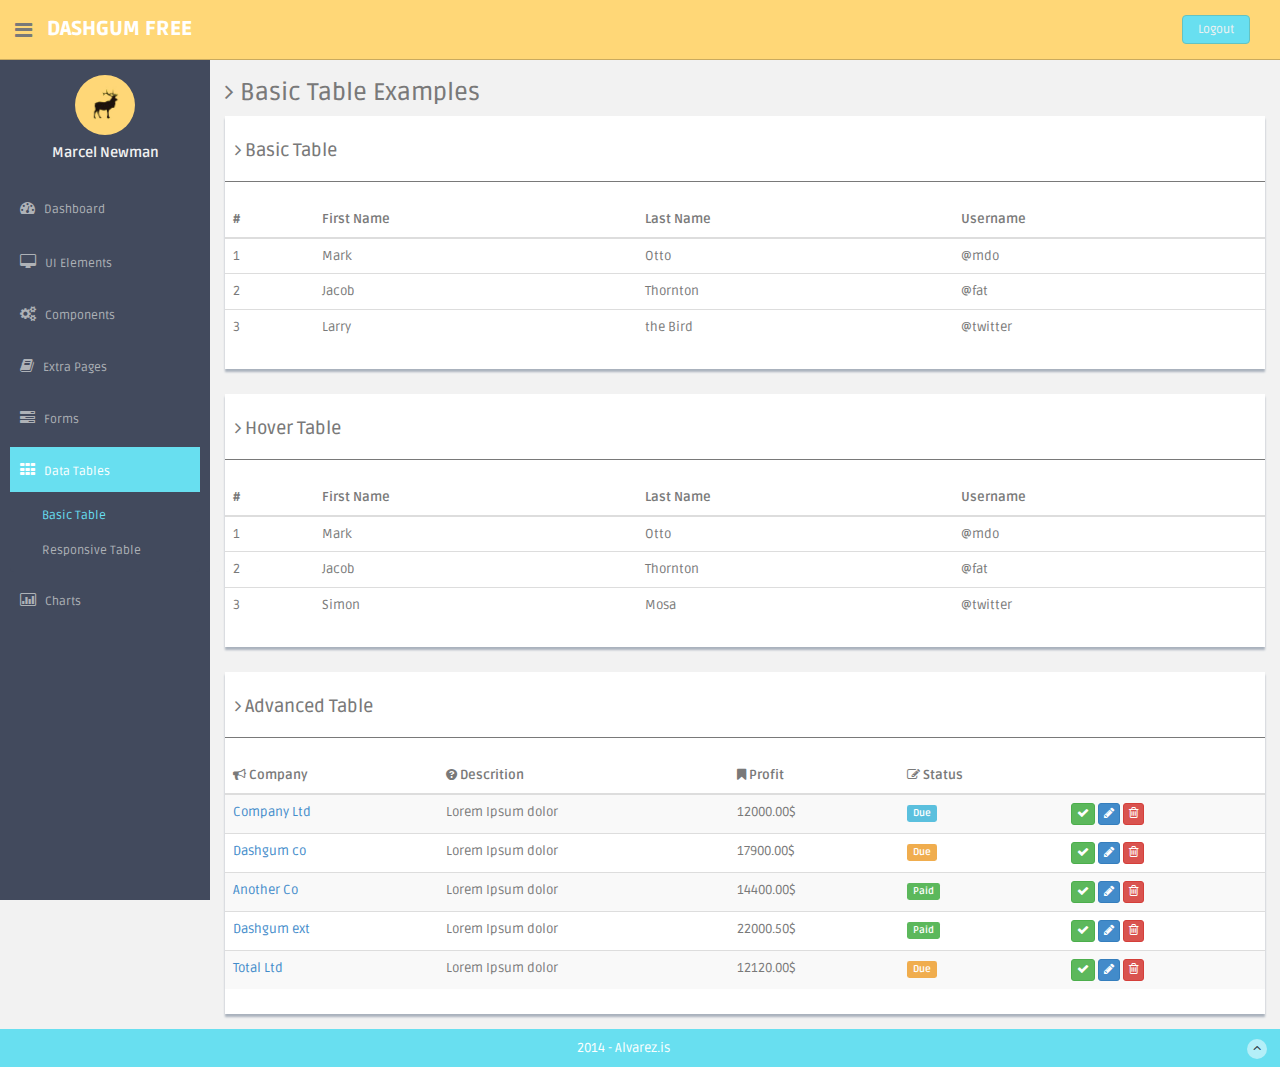
==== src/basic_table.html @ 68eaca65 "bootstrap" ====
<!DOCTYPE html>
<html lang="en">
  <head>
    <meta charset="utf-8">

    <title>DASHGUM - Bootstrap Admin Template</title>

    <!-- Bootstrap core CSS -->
    <link href="assets/css/bootstrap.css" rel="stylesheet">
    <!--external css-->
    <link href="assets/font-awesome/css/font-awesome.css" rel="stylesheet" />
        
    <!-- Custom styles for this template -->
    <link href="assets/css/style.css" rel="stylesheet">
    <link href="assets/css/style-responsive.css" rel="stylesheet">

    <!-- HTML5 shim and Respond.js IE8 support of HTML5 elements and media queries -->
    <!--[if lt IE 9]>
      <script src="https://oss.maxcdn.com/libs/html5shiv/3.7.0/html5shiv.js"></script>
      <script src="https://oss.maxcdn.com/libs/respond.js/1.4.2/respond.min.js"></script>
    <![endif]-->
  </head>

  <body>

  <section id="container" >
      <!-- **********************************************************************************************************************************************************
      TOP BAR CONTENT & NOTIFICATIONS
      *********************************************************************************************************************************************************** -->
      <!--header start-->
      <header class="header black-bg">
              <div class="sidebar-toggle-box">
                  <div class="fa fa-bars tooltips" data-placement="right" data-original-title="Toggle Navigation"></div>
              </div>
            <!--logo start-->
            <a href="index.html" class="logo"><b>DASHGUM FREE</b></a>
            <!--logo end-->

            <div class="top-menu">
            	<ul class="nav pull-right top-menu">
                    <li><a class="logout" href="login.html">Logout</a></li>
            	</ul>
            </div>
        </header>
      <!--header end-->
      
      <!-- **********************************************************************************************************************************************************
      MAIN SIDEBAR MENU
      *********************************************************************************************************************************************************** -->
      <!--sidebar start-->
      <aside>
          <div id="sidebar"  class="nav-collapse ">
              <!-- sidebar menu start-->
              <ul class="sidebar-menu" id="nav-accordion">
              
              	  <p class="centered"><a href="profile.html"><img src="assets/img/ui-sam.jpg" class="img-circle" width="60"></a></p>
              	  <h5 class="centered">Marcel Newman</h5>
              	  	
                  <li class="mt">
                      <a href="index.html">
                          <i class="fa fa-dashboard"></i>
                          <span>Dashboard</span>
                      </a>
                  </li>

                  <li class="sub-menu">
                      <a href="javascript:;" >
                          <i class="fa fa-desktop"></i>
                          <span>UI Elements</span>
                      </a>
                      <ul class="sub">
                          <li><a  href="general.html">General</a></li>
                          <li><a  href="buttons.html">Buttons</a></li>
                          <li><a  href="panels.html">Panels</a></li>
                      </ul>
                  </li>

                  <li class="sub-menu">
                      <a href="javascript:;" >
                          <i class="fa fa-cogs"></i>
                          <span>Components</span>
                      </a>
                      <ul class="sub">
                          <li><a  href="calendar.html">Calendar</a></li>
                          <li><a  href="gallery.html">Gallery</a></li>
                          <li><a  href="todo_list.html">Todo List</a></li>
                      </ul>
                  </li>
                  <li class="sub-menu">
                      <a href="javascript:;" >
                          <i class="fa fa-book"></i>
                          <span>Extra Pages</span>
                      </a>
                      <ul class="sub">
                          <li><a  href="blank.html">Blank Page</a></li>
                          <li><a  href="login.html">Login</a></li>
                          <li><a  href="lock_screen.html">Lock Screen</a></li>
                      </ul>
                  </li>
                  <li class="sub-menu">
                      <a href="javascript:;" >
                          <i class="fa fa-tasks"></i>
                          <span>Forms</span>
                      </a>
                      <ul class="sub">
                          <li><a  href="form_component.html">Form Components</a></li>
                      </ul>
                  </li>
                  <li class="sub-menu">
                      <a class="active" href="javascript:;" >
                          <i class="fa fa-th"></i>
                          <span>Data Tables</span>
                      </a>
                      <ul class="sub">
                          <li class="active"><a  href="basic_table.html">Basic Table</a></li>
                          <li><a  href="responsive_table.html">Responsive Table</a></li>
                      </ul>
                  </li>
                  <li class="sub-menu">
                      <a href="javascript:;" >
                          <i class=" fa fa-bar-chart-o"></i>
                          <span>Charts</span>
                      </a>
                      <ul class="sub">
                          <li><a  href="morris.html">Morris</a></li>
                          <li><a  href="chartjs.html">Chartjs</a></li>
                      </ul>
                  </li>

              </ul>
              <!-- sidebar menu end-->
          </div>
      </aside>
      <!--sidebar end-->
      
      <!-- **********************************************************************************************************************************************************
      MAIN CONTENT
      *********************************************************************************************************************************************************** -->
      <!--main content start-->
      <section id="main-content">
          <section class="wrapper">
          	<h3><i class="fa fa-angle-right"></i> Basic Table Examples</h3>
				<div class="row">
				
	                  <div class="col-md-12">
	                  	  <div class="content-panel">
	                  	  	  <h4><i class="fa fa-angle-right"></i> Basic Table</h4>
	                  	  	  <hr>
		                      <table class="table">
		                          <thead>
		                          <tr>
		                              <th>#</th>
		                              <th>First Name</th>
		                              <th>Last Name</th>
		                              <th>Username</th>
		                          </tr>
		                          </thead>
		                          <tbody>
		                          <tr>
		                              <td>1</td>
		                              <td>Mark</td>
		                              <td>Otto</td>
		                              <td>@mdo</td>
		                          </tr>
		                          <tr>
		                              <td>2</td>
		                              <td>Jacob</td>
		                              <td>Thornton</td>
		                              <td>@fat</td>
		                          </tr>
		                          <tr>
		                              <td>3</td>
		                              <td>Larry</td>
		                              <td>the Bird</td>
		                              <td>@twitter</td>
		                          </tr>
		                          </tbody>
		                      </table>
	                  	  </div><! --/content-panel -->
	                  </div><!-- /col-md-12 -->
                  
	                  <div class="col-md-12 mt">
	                  	<div class="content-panel">
	                          <table class="table table-hover">
	                  	  	  <h4><i class="fa fa-angle-right"></i> Hover Table</h4>
	                  	  	  <hr>
	                              <thead>
	                              <tr>
	                                  <th>#</th>
	                                  <th>First Name</th>
	                                  <th>Last Name</th>
	                                  <th>Username</th>
	                              </tr>
	                              </thead>
	                              <tbody>
	                              <tr>
	                                  <td>1</td>
	                                  <td>Mark</td>
	                                  <td>Otto</td>
	                                  <td>@mdo</td>
	                              </tr>
	                              <tr>
	                                  <td>2</td>
	                                  <td>Jacob</td>
	                                  <td>Thornton</td>
	                                  <td>@fat</td>
	                              </tr>
	                              <tr>
	                                  <td>3</td>
	                                  <td>Simon</td>
	                                  <td>Mosa</td>
	                                  <td>@twitter</td>
	                              </tr>
	                              </tbody>
	                          </table>
	                  	  </div><! --/content-panel -->
	                  </div><!-- /col-md-12 -->
				</div><!-- row -->

              <div class="row mt">
                  <div class="col-md-12">
                      <div class="content-panel">
                          <table class="table table-striped table-advance table-hover">
	                  	  	  <h4><i class="fa fa-angle-right"></i> Advanced Table</h4>
	                  	  	  <hr>
                              <thead>
                              <tr>
                                  <th><i class="fa fa-bullhorn"></i> Company</th>
                                  <th class="hidden-phone"><i class="fa fa-question-circle"></i> Descrition</th>
                                  <th><i class="fa fa-bookmark"></i> Profit</th>
                                  <th><i class=" fa fa-edit"></i> Status</th>
                                  <th></th>
                              </tr>
                              </thead>
                              <tbody>
                              <tr>
                                  <td><a href="basic_table.html#">Company Ltd</a></td>
                                  <td class="hidden-phone">Lorem Ipsum dolor</td>
                                  <td>12000.00$ </td>
                                  <td><span class="label label-info label-mini">Due</span></td>
                                  <td>
                                      <button class="btn btn-success btn-xs"><i class="fa fa-check"></i></button>
                                      <button class="btn btn-primary btn-xs"><i class="fa fa-pencil"></i></button>
                                      <button class="btn btn-danger btn-xs"><i class="fa fa-trash-o "></i></button>
                                  </td>
                              </tr>
                              <tr>
                                  <td>
                                      <a href="basic_table.html#">
                                          Dashgum co
                                      </a>
                                  </td>
                                  <td class="hidden-phone">Lorem Ipsum dolor</td>
                                  <td>17900.00$ </td>
                                  <td><span class="label label-warning label-mini">Due</span></td>
                                  <td>
                                      <button class="btn btn-success btn-xs"><i class="fa fa-check"></i></button>
                                      <button class="btn btn-primary btn-xs"><i class="fa fa-pencil"></i></button>
                                      <button class="btn btn-danger btn-xs"><i class="fa fa-trash-o "></i></button>
                                  </td>
                              </tr>
                              <tr>
                                  <td>
                                      <a href="basic_table.html#">
                                          Another Co
                                      </a>
                                  </td>
                                  <td class="hidden-phone">Lorem Ipsum dolor</td>
                                  <td>14400.00$ </td>
                                  <td><span class="label label-success label-mini">Paid</span></td>
                                  <td>
                                      <button class="btn btn-success btn-xs"><i class="fa fa-check"></i></button>
                                      <button class="btn btn-primary btn-xs"><i class="fa fa-pencil"></i></button>
                                      <button class="btn btn-danger btn-xs"><i class="fa fa-trash-o "></i></button>
                                  </td>
                              </tr>
                              <tr>
                                  <td>
                                      <a href="basic_table.html#">
                                          Dashgum ext
                                      </a>
                                  </td>
                                  <td class="hidden-phone">Lorem Ipsum dolor</td>
                                  <td>22000.50$ </td>
                                  <td><span class="label label-success label-mini">Paid</span></td>
                                  <td>
                                      <button class="btn btn-success btn-xs"><i class="fa fa-check"></i></button>
                                      <button class="btn btn-primary btn-xs"><i class="fa fa-pencil"></i></button>
                                      <button class="btn btn-danger btn-xs"><i class="fa fa-trash-o "></i></button>
                                  </td>
                              </tr>
                              <tr>
                                  <td><a href="basic_table.html#">Total Ltd</a></td>
                                  <td class="hidden-phone">Lorem Ipsum dolor</td>
                                  <td>12120.00$ </td>
                                  <td><span class="label label-warning label-mini">Due</span></td>
                                  <td>
                                      <button class="btn btn-success btn-xs"><i class="fa fa-check"></i></button>
                                      <button class="btn btn-primary btn-xs"><i class="fa fa-pencil"></i></button>
                                      <button class="btn btn-danger btn-xs"><i class="fa fa-trash-o "></i></button>
                                  </td>
                              </tr>
                              </tbody>
                          </table>
                      </div><!-- /content-panel -->
                  </div><!-- /col-md-12 -->
              </div><!-- /row -->

		</section><! --/wrapper -->
      </section><!-- /MAIN CONTENT -->

      <!--main content end-->
      <!--footer start-->
      <footer class="site-footer">
          <div class="text-center">
              2014 - Alvarez.is
              <a href="basic_table.html#" class="go-top">
                  <i class="fa fa-angle-up"></i>
              </a>
          </div>
      </footer>
      <!--footer end-->
  </section>

    <!-- js placed at the end of the document so the pages load faster -->
    <script src="assets/js/jquery.js"></script>
    <script src="assets/js/bootstrap.min.js"></script>
    <script class="include" type="text/javascript" src="assets/js/jquery.dcjqaccordion.2.7.js"></script>



    <!--common script for all pages-->
    <script src="assets/js/common-scripts.js"></script>

    <!--script for this page-->
    
  <script>
      //custom select box

      $(function(){
          $('select.styled').customSelect();
      });

  </script>

  </body>
</html>
---- src/assets/css/style.css ----
/*
Template Name: DASHGUM FREE - Bootstrap 3.2 Admin Theme
Template Version: 1.0
Author: Carlos Alvarez
Website: http://blacktie.co
Premium: http://www.gridgum.com
*/

/* Import fonts */
@import url(http://fonts.googleapis.com/css?family=Ruda:400,700,900);

/* BASIC THEME CONFIGURATION */
body {
    color: #797979;
	background: #f2f2f2;
    font-family: 'Ruda', sans-serif;
    padding: 0px !important;
    margin: 0px !important;
    font-size:13px;
}

ul li {
    list-style: none;
}

a, a:hover, a:focus {
    text-decoration: none;
    outline: none;
}
::selection {

    background: #68dff0;
    color: #fff;
}
::-moz-selection {
    background: #68dff0;
    color: #fff;
}

#container {
    width: 100%;
    height: 100%;
}

/* Bootstrap Modifications */
.modal-header {
	background: #68dff0;
}

.modal-title {
	color: white;
}

.btn-round {
	border-radius: 20px;
	-webkit-border-radius: 20px;
}

.accordion-heading .accordion-toggle {
	display: block;
	cursor: pointer;
	border-top: 1px solid black;
	padding: 5px 0px;
	line-height: 28.75px;
	text-transform: uppercase;
	color: #1a1a1a;
	background-color: #ffffff;
	outline: none !important;
	text-decoration: none;
}	



/*Theme Backgrounds*/

.bg-theme {
	background-color: #68dff0;
}

.bg-theme02 {
	background-color: #ac92ec;
}

.bg-theme03 {
  background-color: #48cfad;
}

.bg-theme04 {
  background-color: #ed5565;
}
/*Theme Buttons*/

.btn-theme {
  color: #fff;
  background-color: #68dff0;
  border-color: #48bcb4;
}
.btn-theme:hover,
.btn-theme:focus,
.btn-theme:active,
.btn-theme.active,
.open .dropdown-toggle.btn-theme {
  color: #fff;
  background-color: #48bcb4;
  border-color: #48bcb4;
}

.btn-theme02 {
  color: #fff;
  background-color: #ac92ec;
  border-color: #967adc;
}
.btn-theme02:hover,
.btn-theme02:focus,
.btn-theme02:active,
.btn-theme02.active,
.open .dropdown-toggle.btn-theme02 {
  color: #fff;
  background-color: #967adc;
  border-color: #967adc;
}

.btn-theme03 {
  color: #fff;
  background-color: #48cfad;
  border-color: #37bc9b;
}
.btn-theme03:hover,
.btn-theme03:focus,
.btn-theme03:active,
.btn-theme03.active,
.open .dropdown-toggle.btn-theme03 {
  color: #fff;
  background-color: #37bc9b;
  border-color: #37bc9b;
}

.btn-theme04 {
  color: #fff;
  background-color: #ed5565;
  border-color: #da4453;
}
.btn-theme04:hover,
.btn-theme04:focus,
.btn-theme04:active,
.btn-theme04.active,
.open .dropdown-toggle.btn-theme04 {
  color: #fff;
  background-color: #da4453;
  border-color: #da4453;
}

.btn-clear-g {
	color: #48bcb4;
	background: transparent;
	border-color: #48bcb4;
}

.btn-clear-g:hover {
	color: white;
}

hr {
  margin-top: 20px;
  margin-bottom: 20px;
  border: 0;
  border-top: 1px solid #797979;
}



/*Helpers*/

.centered {
	text-align: center;
}

.goleft {
	text-align: left;
}

.goright {
	text-align: right;
}

.mt {
	margin-top: 25px;
}

.mb {
	margin-bottom: 25px;
}

.ml {
	margin-left: 5px;
	}

.no-padding {
	padding: 0 !important;
}

.no-margin {
	margin: 0 !important;
}

/*Exclusive Theme Colors Configuration*/

.label-theme {
	background-color: #68dff0;
}

.bg-theme {
	background-color: #68dff0;
}

ul.top-menu > li > .logout {
	color: #f2f2f2;
	font-size: 12px;
	border-radius: 4px;
	-webkit-border-radius: 4px;
	border: 1px solid #64c3c2 !important;
	padding: 5px 15px;
	margin-right: 15px;
	background: #68dff0;
	margin-top: 15px;
}


/*sidebar navigation*/

#sidebar {
    width: 210px;
    height: 100%;
    position: fixed;
    background: #424a5d;
}

#sidebar h5 {
	color: #f2f2f2;
	font-weight: 700;
}

#sidebar ul li {
    position: relative;
}

#sidebar .sub-menu > .sub li  {
    padding-left: 32px;
}

#sidebar .sub-menu > .sub li:last-child {
    padding-bottom: 10px;
}

/*LEFT NAVIGATION ICON*/
.dcjq-icon {
    height:17px;
    width:17px;
    display:inline-block;
    background: url("../img/nav-expand.png") no-repeat top;
    border-radius:3px;
    -moz-border-radius:3px;
    -webkit-border-radius:3px;
    position:absolute;
    right:10px;
    top:15px;
}
.active .dcjq-icon {
    background: url("../img/nav-expand.png") no-repeat bottom;
    border-radius:3px;
    -moz-border-radius:3px;
    -webkit-border-radius:3px;
}
/*---*/

.nav-collapse.collapse {
    display: inline;
}

ul.sidebar-menu , ul.sidebar-menu li ul.sub{
    margin: -2px 0 0;
    padding: 0;
}

ul.sidebar-menu {
    margin-top: 75px;
}

#sidebar > ul > li > ul.sub {
    display: none;
}

#sidebar > ul > li.active > ul.sub, #sidebar > ul > li > ul.sub > li > a {
    display: block;
}

ul.sidebar-menu li ul.sub li{
    background: #424a5d;
    margin-bottom: 0;
    margin-left: 0;
    margin-right: 0;
}

ul.sidebar-menu li ul.sub li:last-child{
    border-radius: 0 0 4px 4px;
    -webkit-border-radius: 0 0 4px 4px;
}

ul.sidebar-menu li ul.sub li a {
    font-size: 12px;
    padding: 6px 0;
    line-height: 35px;
    height: 35px;
    -webkit-transition: all 0.3s ease;
    -moz-transition: all 0.3s ease;
    -o-transition: all 0.3s ease;
    -ms-transition: all 0.3s ease;
    transition: all 0.3s ease;
    color: #aeb2b7;
}

ul.sidebar-menu li ul.sub li a:hover {
	color: white;
	background: transparent;
}

ul.sidebar-menu li ul.sub li.active a {
    color: #68dff0;
    -webkit-transition: all 0.3s ease;
    -moz-transition: all 0.3s ease;
    -o-transition: all 0.3s ease;
    -ms-transition: all 0.3s ease;
    transition: all 0.3s ease;
    display: block;
}

ul.sidebar-menu li{
    /*line-height: 20px !important;*/
    margin-bottom: 5px;
    margin-left:10px;
    margin-right:10px;
}

ul.sidebar-menu li.sub-menu{
    line-height: 15px;
}

ul.sidebar-menu li a span{
    display: inline-block;
}

ul.sidebar-menu li a{
    color: #aeb2b7;
    text-decoration: none;
    display: block;
    padding: 15px 0 15px 10px;
    font-size: 12px;
    outline: none;
    -webkit-transition: all 0.3s ease;
    -moz-transition: all 0.3s ease;
    -o-transition: all 0.3s ease;
    -ms-transition: all 0.3s ease;
    transition: all 0.3s ease;
}

ul.sidebar-menu li a.active, ul.sidebar-menu li a:hover, ul.sidebar-menu li a:focus {
    background: #68dff0;
    color: #fff;
    display: block;

    -webkit-transition: all 0.3s ease;
    -moz-transition: all 0.3s ease;
    -o-transition: all 0.3s ease;
    -ms-transition: all 0.3s ease;
    transition: all 0.3s ease;
}


ul.sidebar-menu li a i {
    font-size: 15px;
    padding-right: 6px;
}

ul.sidebar-menu li a:hover i, ul.sidebar-menu li a:focus i {
    color: #fff;
}

ul.sidebar-menu li a.active i {
    color: #fff;
}


.mail-info, .mail-info:hover {
    margin: -3px 6px 0 0;
    font-size: 11px;
}

/* MAIN CONTENT CONFIGURATION */
#main-content {
    margin-left: 210px;
}

.header, .footer {
    min-height: 60px;
    padding: 0 15px;
}

.header {
    position: fixed;
    left: 0;
    right: 0;
    z-index: 1002;
}

.black-bg {
    background: #ffd777;
    border-bottom: 1px solid #c9aa5f;
}

.wrapper {
    display: inline-block;
    margin-top: 60px;
    padding-left: 15px;
    padding-right: 15px;
    padding-bottom: 15px;
    padding-top: 0px;
    width: 100%;
}

a.logo {
    font-size: 20px;
    color: #ffffff;
    float: left;
    margin-top: 15px;
    text-transform: uppercase;
}

a.logo b {
    font-weight: 900;
}

a.logo:hover, a.logo:focus {
    text-decoration: none;
    outline: none;
}

a.logo span {
    color: #68dff0;
}


/*notification*/
#top_menu .nav > li, ul.top-menu > li {
    float: left;
}

.notify-row {
    float: left;
    margin-top: 15px;
    margin-left: 92px;
}

.notify-row .notification span.label {
    display: inline-block;
    height: 18px;
    width: 20px;
    padding: 5px;
}

ul.top-menu > li > a {
    color: #666666;
    font-size: 16px;
    border-radius: 4px;
    -webkit-border-radius: 4px;
    border:1px solid #666666 !important;
    padding: 2px 6px;
    margin-right: 15px;
}

ul.top-menu > li > a:hover, ul.top-menu > li > a:focus {
    border:1px solid #b6b6b6 !important;
    background-color: transparent !important;
    border-color: #b6b6b6 !important;
    text-decoration: none;
    border-radius: 4px;
    -webkit-border-radius: 4px;
    color: #b6b6b6 !important;
}

.notify-row .badge {
    position: absolute;
    right: -10px;
    top: -10px;
    z-index: 100;
}

.dropdown-menu.extended {
    max-width: 300px !important;
    min-width: 160px !important;
    top: 42px;
    width: 235px !important;
    padding: 0;
    box-shadow: 0 2px 5px rgba(0, 0, 0, 0.176) !important;
    border: none !important;
    border-radius: 4px;
    -webkit-border-radius: 4px;
}

@media screen and (-webkit-min-device-pixel-ratio:0) {
    /* Safari and Chrome */
    .dropdown-menu.extended  {
        box-shadow: 0 2px 8px rgba(0, 0, 0, 0.176) !important;
    };
    }

.dropdown-menu.extended li p {
    background-color: #F1F2F7;
    color: #666666;
    margin: 0;
    padding: 10px;
    border-radius: 4px 4px 0px 0px;
    -webkit-border-radius: 4px 4px 0px 0px;
}

.dropdown-menu.extended li p.green {
    background-color: #68dff0;
    color: #fff;
}

.dropdown-menu.extended li p.yellow {
    background-color: #fcb322;
    color: #fff;
}

.dropdown-menu.extended li a {
    border-bottom: 1px solid #EBEBEB !important;
    font-size: 12px;
    list-style: none;
}

.dropdown-menu.extended li a {
    padding: 15px 10px !important;
    width: 100%;
    display: inline-block;
}

.dropdown-menu.extended li a:hover {
    background-color: #F7F8F9 !important;
    color: #2E2E2E;
}

.dropdown-menu.tasks-bar .task-info .desc {
    font-size: 13px;
    font-weight: normal;
}

.dropdown-menu.tasks-bar .task-info .percent {
    display: inline-block;
    float: right;
    font-size: 13px;
    font-weight: 600;
    padding-left: 10px;
    margin-top: -4px;
}

.dropdown-menu.extended .progress {
    margin-bottom: 0 !important;
    height: 10px;
}

.dropdown-menu.inbox li a .photo img {
    border-radius: 2px 2px 2px 2px;
    float: left;
    height: 40px;
    margin-right: 4px;
    width: 40px;
}

.dropdown-menu.inbox li a .subject {
    display: block;
}

.dropdown-menu.inbox li a .subject .from {
    font-size: 12px;
    font-weight: 600;
}

.dropdown-menu.inbox li a .subject .time {
    font-size: 11px;
    font-style: italic;
    font-weight: bold;
    position: absolute;
    right: 5px;
}

.dropdown-menu.inbox li a .message {
    display: block !important;
    font-size: 11px;
}

.top-nav  {
    margin-top: 7px;
}

.top-nav ul.top-menu > li .dropdown-menu.logout {
    width: 268px !important;

}

.top-nav li.dropdown .dropdown-menu {
    float: right;
    right: 0;
    left: auto;
}

.dropdown-menu.extended.logout > li {
    float: left;
    text-align: center;
    width: 33.3%;
}

.dropdown-menu.extended.logout > li:last-child {
    float: left;
    text-align: center;
    width: 100%;
    background: #a9d96c;
    border-radius: 0 0 3px 3px;
}

.dropdown-menu.extended.logout > li:last-child > a, .dropdown-menu.extended.logout > li:last-child > a:hover {
    color: #fff;
    border-bottom: none !important;
    text-transform: uppercase;
}

.dropdown-menu.extended.logout > li:last-child > a:hover > i{
    color: #fff;
}

.dropdown-menu.extended.logout > li > a {
    color: #a4abbb;
    border-bottom: none !important;
}

.full-width .dropdown-menu.extended.logout > li > a:hover {
    background: none !important;
    color: #50c8ea !important;
}

.dropdown-menu.extended.logout > li > a:hover {
    background: none !important;
}

.dropdown-menu.extended.logout > li > a:hover i {
    color: #50c8ea;
}

.dropdown-menu.extended.logout > li > a i {
    font-size: 17px;
}

.dropdown-menu.extended.logout > li > a > i {
    display: block;
}

.top-nav ul.top-menu > li > a {
    border: 1px solid #eeeeee;
    border-radius: 4px;
    -webkit-border-radius: 4px;
    padding: 6px;
    background: none;
    margin-right: 0;
}
.top-nav ul.top-menu > li {
    margin-left: 10px;
}

.top-nav ul.top-menu > li > a:hover, .top-nav ul.top-menu > li > a:focus {
    border:1px solid #F1F2F7;
    background: #F1F2F7;

}

.top-nav .dropdown-menu.extended.logout {
    top: 50px;
}

.top-nav .nav .caret {
    border-bottom-color: #A4AABA;
    border-top-color: #A4AABA;
}
.top-nav ul.top-menu > li > a:hover .caret {
    border-bottom-color: #000;
    border-top-color: #000;
}

.log-arrow-up {
    background: url("../img/arrow-up.png") no-repeat;
    width: 20px;
    height: 11px;
    position: absolute;
    right: 20px;
    top: -10px;
}

/*----*/

.notify-arrow {
    border-style: solid;
    border-width: 0 9px 9px;
    height: 0;
    margin-top: 0;
    opacity: 0;
    position: absolute;
    left: 7px;
    top: -18px;
    transition: all 0.25s ease 0s;
    width: 0;
    z-index: 10;
    margin-top: 10px;
    opacity: 1;
}

.notify-arrow-yellow {
    border-color: transparent transparent #FCB322;
    border-bottom-color: #FCB322 !important;
    border-top-color: #FCB322 !important;
}
.notify-arrow-green {
    border-color: transparent transparent #68dff0;
    border-bottom-color: #68dff0 !important;
    border-top-color: #68dff0 !important;
}



/*--sidebar toggle---*/

.sidebar-toggle-box {
    float: left;
    padding-right: 15px;
    margin-top: 20px;
}

.sidebar-toggle-box .fa-bars {
    cursor: pointer;
    display: inline-block;
    font-size: 20px;
}


.sidebar-closed > #sidebar > ul {
    display: none;
}

.sidebar-closed #main-content {
    margin-left: 0px;
}

.sidebar-closed #sidebar {
    margin-left: -180px;
}


/* Dash Side */

.ds {
	background: #ffffff;
	padding-top: 20px;
}

.ds h4 {
	font-size: 14px;
	font-weight: 700;
}

.ds h3 {
	color: #ffffff;
	font-size: 16px;
	padding: 0 10px;
	line-height: 60px;
	height: 60px;
	margin: 0;
	background: #ff865c;
	text-align: center;
}

.ds i {
	font-size: 12px;
	line-height: 16px;
}

.ds .desc {
	border-bottom: 1px solid #eaeaea;
	display: inline-block;
	padding: 15px 0;
	width: 100%;
}

.ds .desc:hover {
	background: #f2f2f2;
}

.ds .thumb {
	width: 30px;
	margin: 0 10px 0 20px;
	display: block;
	float: left;
}

.ds .details {
	width: 170px;
	float: left;
}

.ds > .desc p {
	font-size: 11px;
}

.ds p > muted {
	font-size: 9px;
	text-transform: uppercase;
	font-style: italic;
	color: #666666
}

.ds a {
	color: #68dff0;
}

/* LINE ICONS CONFIGURATION */

.mtbox {
	margin-top: 80px;
	margin-bottom: 40px;
}

.box1 {
	padding: 15px;
	text-align: center;
	color: #989898;
	border-bottom: 1px solid #989898;
}

.box1 span {
	font-size: 50px;

}

.box1 h3 {
	text-align: center;
}

.box0:hover .box1 {
	border-bottom: 1px solid #ffffff;
}

.box0 p {
	text-align: center;
	font-size: 12px;
	color: #f2f2f2;
}

.box0:hover p {
	color: #ff865c;
}

.box0:hover {
	background: #ffffff;
	box-shadow: 0 2px 1px rgba(0, 0, 0, 0.2);
}

/* MAIN CHART CONFIGURATION */
.main-chart {
	padding-top: 20px;
}

.mleft {
}

.border-head h3 {
    margin-top: 20px;
    margin-bottom: 20px;
	margin-left: 15px;	
    padding-bottom: 5px;
    font-weight: normal;
    font-size: 18px;
    display: inline-block;
    width: 100%;
    font-weight: 700;
    color: #989898;
}

.custom-bar-chart {
    height: 290px;
    margin-top: 20px;
    margin-left: 20px;
    position: relative;
    border-bottom: 1px solid #c9cdd7;
}

.custom-bar-chart .bar {
    height: 100%;
    position: relative;
    width: 6%;
    margin: 0px 4%;
    float: left;
    text-align: center;
    z-index: 10;
}

.custom-bar-chart .bar .title {
    position: absolute;
    bottom: -30px;
    width: 100%;
    text-align: center;
    font-size: 11px;
}

.custom-bar-chart .bar .value {
    position: absolute;
    bottom: 0;
    background: #ff865c;
    color: #68dff0;
    width: 100%;
    -webkit-border-radius: 5px 5px 0 0;
    -moz-border-radius: 5px 5px 0 0;
    border-radius: 5px 5px 0 0;
    -webkit-transition: all .3s ease;
    -moz-transition: all .3s ease;
    -ms-transition: all .3s ease;
    -o-transition: all .3s ease;
    transition: all .3s ease;
}



.custom-bar-chart .bar .value:hover {
    background: #2f2f2f;
    color: #fff;
}

.y-axis {
    color: #555555;
    position: absolute;
    text-align: left;
    width: 100%;
    font-size: 11px;
}

.y-axis li {
    border-top: 1px dashed #dbdce0;
    display: block;
    height: 58px;
    width: 100%;
}

.y-axis li:last-child {
    border-top: none;
}

.y-axis li span {
    display: block;
    margin: -10px 0 0 -60px;
    padding: 0 10px;
    width: 40px;
}


/*Donut Chart Main Page Conf*/
.donut-main {
	display: block;
	text-align: center;
}

.donut-main h4 {
	font-weight: 700;
	font-size: 16px;
}

/* *************************************************************************************
PANELS CONFIGURATIONS
*************************************************************************************** */

/*Panel Size*/

.pn {
	height: 250px;
	box-shadow: 0 2px 1px rgba(0, 0, 0, 0.2);
}

.pn:hover {
	box-shadow: 2px 3px 2px rgba(0, 0, 0, 0.3);
	
}

/*Grey Panel*/

.grey-panel {
	text-align: center;
	background: #dfdfe1;
}
.grey-panel .grey-header {
	background: #ccd1d9;
	padding: 3px;
	margin-bottom: 15px;
}
.grey-panel h5 {
	font-weight: 200;
	margin-top: 10px;
}
.grey-panel p {
	margin-left: 5px;
}
/* Specific Conf for Donut Charts*/
.donut-chart p {
	margin-top: 5px;
	font-weight: 700;
	margin-left: 15px;
}
.donut-chart h2 {
	font-weight: 900;
	color: #FF6B6B;
	font-size: 38px;
}

/* Dark Blue*/

.darkblue-panel {
	text-align: center;
	background: #444c57;
}
.darkblue-panel .darkblue-header {
	background: transparent;
	padding: 3px;
	margin-bottom: 15px;
}
.darkblue-panel h1 {
	color: #f2f2f2;
}
.darkblue-panel h5 {
	font-weight: 200;
	margin-top: 10px;
	color: white;
}
.darkblue-panel footer {
	color: white;
}
.darkblue-panel footer h5 {
	margin-left:10px; 
	margin-right: 10px;
	font-weight: 700;
}

/*Green Panel*/
.green-panel {
	text-align: center;
	background: #68dff0;
}
.green-panel .green-header {
	background: #43b1a9;
	padding: 3px;
	margin-bottom: 15px;
}
.green-panel h5 {
	color: white;
	font-weight: 200;
	margin-top: 10px;
}
.green-panel h3 {
	color: white;
	font-weight: 100;
}
.green-panel p {
	color: white;
}

/*White Panel */
.white-panel {
	text-align: center;
	background: #ffffff;
	color: #ccd1d9;
}

.white-panel p {
	margin-top: 5px;
	font-weight: 700;
	margin-left: 15px;
}
.white-panel .white-header {
	background: #f4f4f4;
	padding: 3px;
	margin-bottom: 15px;
	color: #c6c6c6;
}
.white-panel .small {
	font-size: 10px;
	color: #ccd1d9;
}

.white-panel i {
	color: #68dff0;
	padding-right: 4px;
	font-size: 14px;
}

/*STOCK CARD Panel*/
.card {
  background: white;
  box-shadow: 0 2px 1px rgba(0, 0, 0, 0.2);
  margin-bottom: 1em; 
  height: 250px;
}
.stock .stock-chart {
  background: #00c5de;
}
.stock .stock-chart #chart {
    height: 10.7em;
    background: url(http://i.imgbox.com/abmuNQx2) center bottom no-repeat; 
}    
.stock .current-price {
  background: #1d2122;
  padding: 10px; 
}
.stock .current-price .info abbr {
    display: block;
    color: #f8f8f8;
    font-size: 1.5em;
    font-weight: 600;
    margin-top: 0.18em;
}
.stock .current-price .changes {
    text-align: right; 
}
.stock .changes .up {
	color: #4fd98b
}
.stock .current-price .changes .value {
      font-size: 1.8em;
      font-weight: 700; 
}
.stock .summary {
    color: #2f2f2f;
    display: block;
    background: #f2f2f2;
    padding: 10px;
	text-align: center;
}
.stock .summary strong {
	font-weight: 900;
	font-size: 14px;
}

/*Content Panel*/
.content-panel {
	background: #ffffff;
	box-shadow: 0px 3px 2px #aab2bd;
	padding-top: 15px;
	padding-bottom: 5px;
}
.content-panel h4 {
	margin-left: 10px;
}

/*WEATHER PANELS*/

/* Weather 1 */
.weather {
	background: url(../img/weather.jpg) no-repeat center top;
	text-align: center;
	background-position: center center;
}
.weather i {
	color: white;
	margin-top: 45px;
}
.weather h2 {
	color: white;
	font-weight: 900;
}
.weather h4 {
	color: white;
	font-weight: 900;
	letter-spacing: 1px;
}

/* Weather 2 */
.weather-2 {
	background: #e9f0f4;
}
.weather-2 .weather-2-header {
	background: #54bae6;
	padding-top: 5px;
	margin-bottom: 5px;
}
.weather-2 .weather-2-header p {
	color: white;
	margin-left: 5px;
	margin-right: 5px;
}
.weather-2 .weather-2-header p small {
	font-size: 10px;
}
.weather-2 .data {
	margin-right: 10px;
	margin-left: 10px;
	color: #272b34;
}
.weather-2 .data h5 {
	margin-top: 0px;
	font-weight: lighter;
}
.weather-2 .data h1{
	margin-top: 2px;
}

/* Weather 3 */
.weather-3 {
	background: #ffcf00;
}

.weather-3 i {
	color: white;
	margin-top: 30px;
	font-size: 70px;
}
.weather-3 h1 {
	margin-top: 10px;
	color: white;
	font-weight: 900;
}
.weather-3 .info {
	background: #f2f2f2;
}
.weather-3 .info i {
	font-size: 15px;
	color: #c2c2c2;
	margin-bottom: 0px;
	margin-top: 10px;
}
.weather-3 .info h3 {
	font-weight: 900;
	margin-bottom: 0px;
}
.weather-3 .info p {
	margin-left: 10px;
	margin-right: 10px;
	margin-bottom: 16px;
	color: #c2c2c2;
	font-size: 15px;
	font-weight: 700;
}


/*Twitter Panel*/
.twitter-panel {
	background: #4fc1e9;
	text-align: center;
}
.twitter-panel i {
	color: white;
	margin-top: 40px;
}
.twitter-panel p {
	color: #f5f5f5;
	margin: 10px;
}
.twitter-panel .user {
	color: white;
	font-weight: 900;
}


/* Instagram Panel*/
.instagram-panel {
	background: url(../img/instagram.jpg) no-repeat center top;
	text-align: center;
	background-position: center center;
}
.instagram-panel i {
	color: white;
	margin-top: 35px;
}
.instagram-panel p {
	margin: 5px;
	color: white;
}

/* Product Panel */
.product-panel {
	background: #dadad2;
	text-align: center;
	padding-top: 50px;
	height: 100%;
}

/* Product Panel 2*/
.product-panel-2 {
	background: #dadad2;
	text-align: center;
}
.product-panel-2 .badge {
	position: absolute;
	top: 20px;
	left: 35px;
}
.badge-hot {
	background: #ed5565;
	width: 70px;
	height: 70px;
	line-height: 70px;
	font-size: 18px;
	color: #fff;
	text-align: center;
	border-radius: 100%;
}

/* Soptify Panel */
#spotify {
	background: url(../img/lorde.jpg) no-repeat center top;
	margin-top: -15px;
	background-attachment: relative;
	background-position: center center;
	min-height: 220px;
	width: 100%;
    -webkit-background-size: 100%;
    -moz-background-size: 100%;
    -o-background-size: 100%;
    background-size: 100%;
    -webkit-background-size: cover;
    -moz-background-size: cover;
    -o-background-size: cover;
    background-size: cover;
}
#spotify .btn-clear-g {
	top: 15%;
	right: 10px;
	position: absolute;
	margin-top: 5px;
}
#spotify .sp-title {
	bottom: 15%;
	left: 25px;
	position: absolute;
	color: #efefef;
}
#spotify .sp-title h3 {
	font-weight: 900;
}
#spotify .play{
	bottom: 18%;
	right: 25px;
	position: absolute;
	color: #efefef;
	font-size: 20px
}
.followers {
	margin-left: 5px;
	margin-top: 5px;
}

/* BLOG PANEL */
#blog-bg {
	background: url(../img/blog-bg.jpg) no-repeat center top;
	margin-top: -15px;
	background-attachment: relative;
	background-position: center center;
	min-height: 150px;
	width: 100%;
    -webkit-background-size: 100%;
    -moz-background-size: 100%;
    -o-background-size: 100%;
    background-size: 100%;
    -webkit-background-size: cover;
    -moz-background-size: cover;
    -o-background-size: cover;
    background-size: cover;
}
#blog-bg .badge {
	position: absolute;
	top: 20px;
	left: 35px;
}
.badge-popular {
	background: #3498db;
	width: 70px;
	height: 70px;
	line-height: 70px;
	font-size: 13px;
	color: #fff;
	text-align: center;
	border-radius: 100%;
}
.blog-title {
	background: rgba(0,0,0,0.5);
	bottom: 100px;
	padding: 6px;
	color: white;
	font-weight: 700;
	position: absolute;
	display: block;
	width: 120px;
}
.blog-text {
	margin-left: 8px;
	margin-right: 8px;
	margin-top: 15px;
	font-size: 12px;
}

/* Calendar Configuration */
#calendar {
	color: white;
	padding: 0px !important;
}
.calendar-month-header {
	background: #43b1a9;
}

/* TODO PANEL */
.steps{
  display: block;
}
.steps input[type=checkbox] {
  display: none;
}
.steps input[type=submit]{
  background: #f1783c;
  border: none;
  padding: 0px;
  margin: 0 auto;
  width: 100%;
  height: 55px;
  color: white;
  text-transform: uppercase;
  font-weight: 900;
  font-size: 11px;
  letter-spacing: 1px;
  cursor: pointer;
  transition: background 0.5s ease
}
.steps input[type=submit]:hover{
  background: #8fde9c;
}
.steps label{
  background: #393D40;
  height: 65px;
  line-height: 65px;
  width: 100%;
  display: block;
  border-bottom: 1px solid #44494e;
  color: #889199;
  text-transform: uppercase;
  font-weight: 900;
  font-size: 11px;
  letter-spacing: 1px;
  text-indent: 52px;
  cursor: pointer;
  transition: all 0.7s ease;
  margin: 0px;
}
.steps label:before{
  content:"";
  width: 12px;
  height: 12px;
  display: block;
  position: absolute;
  margin: 26px 0px 0px 18px;
  border-radius: 100%;
  transition: border 0.7s ease
}
.steps label:hover{
  background: #2B2E30;
  color: #46b7e5
}
.steps label:hover:before{
  border: 1px solid #46b7e5;
}
#op1:checked ~ label[for=op1]:before,
#op2:checked ~ label[for=op2]:before,
#op3:checked ~ label[for=op3]:before{
  border: 2px solid #96c93c;
  background: url('[data-uri]') no-repeat center center;
}

/* PROFILE PANELS */
/* Profile 01*/
#profile-01 {
	background: url(../img/profile-01.jpg) no-repeat center top;
	margin-top: -15px;
	background-attachment: relative;
	background-position: center center;
	min-height: 150px;
	width: 100%;
    -webkit-background-size: 100%;
    -moz-background-size: 100%;
    -o-background-size: 100%;
    background-size: 100%;
    -webkit-background-size: cover;
    -moz-background-size: cover;
    -o-background-size: cover;
    background-size: cover;
}
#profile-01 h3 {
	color: white;
	padding-top: 50px;
	margin: 0px;
	text-align: center;
}
#profile-01 h6 {
	color: white;
	text-align: center;
	margin-bottom: 0px;
	font-weight: 900;
}
.profile-01 {
	background: #68dff0;
	height: 50px;
}
.profile-01:hover {
	background: #2f2f2f;
  -webkit-transition: background-color 0.6s;
  -moz-transition: background-color 0.6s;
  -o-transition: background-color 0.6s;
  transition: background-color 0.6s;
  cursor: pointer;
}
.profile-01 p {
	color: white;
	padding-top: 15px;
	font-weight: 400;
	font-size: 15px;
}

/* Profile 02*/
#profile-02 {
	background: url(../img/profile-02.jpg) no-repeat center top;
	margin-top: -15px;
	background-attachment: relative;
	background-position: center center;
	min-height: 200px;
	width: 100%;
    -webkit-background-size: 100%;
    -moz-background-size: 100%;
    -o-background-size: 100%;
    background-size: 100%;
    -webkit-background-size: cover;
    -moz-background-size: cover;
    -o-background-size: cover;
    background-size: cover;
}
#profile-02 .user {
	padding-top: 40px;
	text-align: center;
}
#profile-02 h4 {
	color: white;
	margin:0px;
	padding-top: 8px;
}
.pr2-social a {
	color: #cdcdcd;
}
.pr2-social a:hover {
	color: #68dff0;
}
.pr2-social i {
	margin-top: 15px;
	margin-right: 12px;
	font-size: 20px;
}


/*spark line*/
.chart {
    display: inline-block;
    text-align: center;
    width: 100%;
}
.chart .heading {
    text-align: left;
}
.chart .heading span {
    display: block;
}
.panel.green-chart .chart-tittle {
    font-size: 16px;
    padding: 15px;
    display: inline-block;
    font-weight:normal;
    background: #99c262;
    width: 100%;
    -webkit-border-radius: 0px 0px 4px 4px;
    border-radius: 0px 0px 4px 4px;
}
#barchart {
    margin-bottom: -15px;
    display: inline-block;
}
.panel.green-chart .chart-tittle .value {
    float: right;
    color: #c0f080;
}
.panel.green-chart {
    background: #a9d96c;
    color: #fff;
}
.panel.terques-chart {
    background: transparent;
    color: #797979;
}
.panel.terques-chart .chart-tittle .value {
    float: right;
    color: #fff;
}
.panel.terques-chart .chart-tittle .value a {
    color: #2f2f2f;
    font-size: 12px;
}
.panel.terques-chart .chart-tittle .value a:hover, .panel.terques-chart .chart-tittle .value a.active {
    color: #68dff0;
    font-size: 12px;
}
.panel.terques-chart .chart-tittle {
    font-size: 16px;
    padding: 15px;
    display: inline-block;
    font-weight:normal;
    background: #39b7ac;
    width: 100%;
    -webkit-border-radius: 0px 0px 4px 4px;
    border-radius: 0px 0px 4px 4px;
}
.inline-block {
    display: inline-block;
}

/* showcase background */
.showback {
	background: #ffffff;
	padding: 15px;
	margin-bottom: 15px;
	box-shadow: 0px 3px 2px #aab2bd;
}



/* Calendar Events - Calendar.html*/
.external-event {
	cursor: move;
	display: inline-block !important;
	margin-bottom: 7px !important;
	margin-right: 7px !important;
	padding: 10px;
}

.drop-after {
	padding-top: 15px;
	margin-top: 15px;
	border-top: 1px solid #ccc;
}

.fc-state-default, .fc-state-default .fc-button-inner {
	background: #f2f2f2;
}

.fc-state-active .fc-button-inner {
	background: #FFFFFF;
}

/* Gallery Configuration */
.photo-wrapper {
  display: block;
  position: relative;
  overflow: hidden;
  background-color: #68dff0;
  -webkit-transition: background-color 0.4s;
  -moz-transition: background-color 0.4s;
  -o-transition: background-color 0.4s;
  transition: background-color 0.4s;
}
.project .overlay {
  position: absolute;
  text-align: center;
  color: #fff;
  opacity: 0;
  filter: alpha(opacity=0);
  -webkit-transition: opacity 0.4s;
  -moz-transition: opacity 0.4s;
  -o-transition: opacity 0.4s;
  transition: opacity 0.4s;
  
}

.project:hover .photo-wrapper {
  background-color: #68dff0;
	background-image:url(../img/zoom.png);
	background-repeat:no-repeat;
	background-position:center;
	top: 0;
	bottom: 0;
	left: 0;
	right: 0;
	position: relative;
}
.project:hover .photo {
  opacity: 10;
  filter: alpha(opacity=4000);
  opacity: 0.1;
  filter: alpha(opacity=40);
}
.project:hover .overlay {
  opacity: 100;
  filter: alpha(opacity=10000);
  opacity: 1;
  filter: alpha(opacity=100);
}



/* EZ Checklist */
.ez-checkbox {
	margin-right: 5px;
}

.ez-checkbox, .ez-radio {
	height: 20px;
	width: 20px;
}

.brand-highlight {
background: #fffbcc !important;
}


/* FORMS CONFIGURATION */
.form-panel {
	background: #ffffff;
	margin: 10px;
	padding: 10px;
	box-shadow: 0px 3px 2px #aab2bd;
	text-align: left;
}

label {
	font-weight: 400;
}

.form-horizontal.style-form .form-group {
	border-bottom: 1px solid #eff2f7;
	padding-bottom: 15px;
	margin-bottom: 15px;
}

.round-form {
	border-radius: 500px;
	-webkit-border-radius: 500px;
}

@media (min-width: 768px) {
		.form-horizontal .control-label {
		text-align: left;
	}
}

#focusedInput {
	border: 1px solid #ed5565;
	box-shadow: none;
}

.add-on {
	float: right;
	margin-top: -37px;
	padding: 3px;
	text-align: center;
}

.add-on .btn {
	height: 34px;
}

/* TOGGLE CONFIGURATION */
.has-switch {
    border-radius: 30px;
    -webkit-border-radius: 30px;
    display: inline-block;
    cursor: pointer;
    line-height: 1.231;
    overflow: hidden;
    position: relative;
    text-align: left;
    width: 80px;
    -webkit-mask: url('../img/mask.png') 0 0 no-repeat;
    mask: url('../img/mask.png') 0 0 no-repeat;
    -webkit-user-select: none;
    -moz-user-select: none;
    -ms-user-select: none;
    -o-user-select: none;
    user-select: none;
}
.has-switch.deactivate {
    opacity: 0.5;
    filter: alpha(opacity=50);
    cursor: default !important;
}
.has-switch.deactivate label,
.has-switch.deactivate span {
    cursor: default !important;
}
.has-switch > div {
    width: 162%;
    position: relative;
    top: 0;
}
.has-switch > div.switch-animate {
    -webkit-transition: left 0.25s ease-out;
    -moz-transition: left 0.25s ease-out;
    -o-transition: left 0.25s ease-out;
    transition: left 0.25s ease-out;
    -webkit-backface-visibility: hidden;
}
.has-switch > div.switch-off {
    left: -63%;
}
.has-switch > div.switch-off label {
    background-color: #7f8c9a;
    border-color: #bdc3c7;
    -webkit-box-shadow: -1px 0 0 rgba(255, 255, 255, 0.5);
    -moz-box-shadow: -1px 0 0 rgba(255, 255, 255, 0.5);
    box-shadow: -1px 0 0 rgba(255, 255, 255, 0.5);
}
.has-switch > div.switch-on {
    left: 0%;
}
.has-switch > div.switch-on label {
    background-color: #41cac0;
}
.has-switch input[type=checkbox] {
    display: none;
}
.has-switch span {
    cursor: pointer;
    font-size: 14.994px;
    font-weight: 700;
    float: left;
    height: 29px;
    line-height: 19px;
    margin: 0;
    padding-bottom: 6px;
    padding-top: 5px;
    position: relative;
    text-align: center;
    width: 50%;
    z-index: 1;
    -webkit-box-sizing: border-box;
    -moz-box-sizing: border-box;
    box-sizing: border-box;
    -webkit-transition: 0.25s ease-out;
    -moz-transition: 0.25s ease-out;
    -o-transition: 0.25s ease-out;
    transition: 0.25s ease-out;
    -webkit-backface-visibility: hidden;
}
.has-switch span.switch-left {
    border-radius: 30px 0 0 30px;
    background-color: #2A3542;
    color: #41cac0;
    border-left: 1px solid transparent;
}
.has-switch span.switch-right {
    border-radius: 0 30px 30px 0;
    background-color: #bdc3c7;
    color: #ffffff;
    text-indent: 7px;
}
.has-switch span.switch-right [class*="fui-"] {
    text-indent: 0;
}
.has-switch label {
    border: 4px solid #2A3542;
    border-radius: 50%;
    -webkit-border-radius: 50%;
    float: left;
    height: 29px;
    margin: 0 -21px 0 -14px;
    padding: 0;
    position: relative;
    vertical-align: middle;
    width: 29px;
    z-index: 100;
    -webkit-transition: 0.25s ease-out;
    -moz-transition: 0.25s ease-out;
    -o-transition: 0.25s ease-out;
    transition: 0.25s ease-out;
    -webkit-backface-visibility: hidden;
}
.switch-square {
    border-radius: 6px;
    -webkit-border-radius: 6px;
    -webkit-mask: url('../img/mask.png') 0 0 no-repeat;
    mask: url('../img/mask.png') 0 0 no-repeat;
}
.switch-square > div.switch-off label {
    border-color: #7f8c9a;
    border-radius: 6px 0 0 6px;
}
.switch-square span.switch-left {
    border-radius: 6px 0 0 6px;
}
.switch-square span.switch-left [class*="fui-"] {
    text-indent: -10px;
}
.switch-square span.switch-right {
    border-radius: 0 6px 6px 0;
}
.switch-square span.switch-right [class*="fui-"] {
    text-indent: 5px;
}
.switch-square label {
    border-radius: 0 6px 6px 0;
    border-color: #41cac0;
}



/*LOGIN CONFIGURATION PAGE*/
.form-login {
	max-width: 330px;
	margin: 100px auto 0;
	background: #fff;
	border-radius: 5px;
	-webkit-border-radius: 5px;
}

.form-login h2.form-login-heading {
	margin: 0;
	padding: 25px 20px;
	text-align: center;
	background: #68dff0;
	border-radius: 5px 5px 0 0;
	-webkit-border-radius: 5px 5px 0 0;
	color: #fff;
	font-size: 20px;
	text-transform: uppercase;
	font-weight: 300;
}
.login-wrap {
	padding: 20px;
}
.login-wrap .registration {
	text-align: center;
}
.login-social-link {
	display: block;
	margin-top: 20px;
	margin-bottom: 15px;
}


/*LOCK SCREEN CONF*/
#showtime {
	width: 100%;
	color: #fff;
	font-size: 90px;
	margin-bottom: 30px;
	margin-top: 250px;
	display: inline-block;
	text-align: center;
	font-weight: 400;
}

.lock-screen {
	text-align: center;
}

.lock-screen a {
	color: white;
}

.lock-screen a:hover {
	color: #48cfad
}

.lock-screen i {
	font-size: 60px;
}

.lock-screen .modal-content {
	position: relative;
	background-color: #f2f2f2;
	background-clip: padding-box;
	border: 1px solid #999;
	border: 1px solid rgba(0, 0, 0, .2);
	border-radius: 5px;
}


.btn-facebook {
  color: #fff;
  background-color: #5193ea;
  border-color: #2775e2;
}
.btn-facebook:hover,
.btn-facebook:focus,
.btn-facebook:active,
.btn-facebook.active,
.open .dropdown-toggle.btn-facebook {
  color: #fff;
  background-color: #2775e2;
  border-color: #2775e2;
}

.btn-twitter {
  color: #fff;
  background-color: #44ccfe;
  border-color: #2bb4e8;
}
.btn-twitter:hover,
.btn-twitter:focus,
.btn-twitter:active,
.btn-twitter.active,
.open .dropdown-toggle.btn-twitter {
  color: #fff;
  background-color: #2bb4e8;
  border-color: #2bb4e8;
}


/*badge*/
.badge.bg-primary {
    background: #8075c4;
}

.badge.bg-success {
    background: #a9d86e;
}

.badge.bg-warning {
    background: #FCB322;
}

.badge.bg-important {
    background: #ff6c60;
}

.badge.bg-info {
    background: #41cac0;
}

.badge.bg-inverse {
    background: #2A3542;
}


/*easy pie chart*/
.easy-pie-chart {
    display: inline-block;
    padding: 30px 0;
}

.chart-info, .chart-info .increase, .chart-info .decrease {
    display: inline-block;
}

.chart-info {
    width: 100%;
    margin-bottom:5px;
}

.chart-position {
    margin-top: 70px;
}

.chart-info span {
    margin: 0 3px;
}

.chart-info .increase {
    background: #ff6c60;
    width: 10px;
    height: 10px;
}

.chart-info .decrease {
    background: #f2f2f2;
    width: 10px;
    height: 10px;
}

.panel-footer.revenue-foot {
    background-color: #e6e7ec;
    -webkit-border-radius: 0px 0px 4px 4px;
    border-radius: 0px 0px 4px 4px;
    border: none;
    padding: 0;
    width: 100%;
    display: inline-block;
}

@media screen and (-webkit-min-device-pixel-ratio:0) {
    /* Safari and Chrome */
    .panel-footer.revenue-foot {
        margin-bottom: -4px;
    };
    }


.panel-footer.revenue-foot ul  {
    margin: 0;
    padding: 0;
    width: 100%;
    display: inline-flex;
}

.panel-footer.revenue-foot ul li {
    float: left;
    width: 33.33%;
}

.panel-footer.revenue-foot ul li.first a:hover, .panel-footer.revenue-foot ul li.first a {
    -webkit-border-radius: 0px 0px 0px 4px;
    border-radius: 0px 0px 0px 4px;
}

.panel-footer.revenue-foot ul li.last a:hover, .panel-footer.revenue-foot ul li.last a {
    -webkit-border-radius: 0px 0px 4px 0px;
    border-radius: 0px 0px 4px 0px;
    border-right: none;

}

.panel-footer.revenue-foot ul li a{
    display: inline-block;
    width: 100%;
    padding: 14px 15px;
    text-align: center;
    border-right: 1px solid #d5d8df;
    color: #797979;
}

.panel-footer.revenue-foot ul li a:hover, .panel-footer.revenue-foot ul li.active a {
    background: #fff;
    position: relative;
}

.panel-footer.revenue-foot ul li a i {
    color: #c6cad5;
    display: block;
    font-size: 16px;
}
.panel-footer.revenue-foot ul li a:hover i, .panel-footer.revenue-foot ul li.active a i {
    color: #ff6c60;
    display: block;
    font-size: 16px;
}


/*flot chart*/
.flot-chart .chart, .flot-chart .pie, .flot-chart .bars {
    height: 300px;
}

/*todolist*/
#sortable {
    list-style-type: none;
    margin: 0 0 20px 0;
    padding: 0;
    width: 100%;
}
#sortable li {
    padding-left: 3em;
    font-size: 12px;
}
#sortable li i {
    position: absolute;
    left:6px;
    padding:4px 10px 0 10px;
    cursor: pointer;
}

#sortable li input[type=checkbox]{
    margin-top: 0;
}

.ui-sortable > li {
    padding: 15px 0 15px 35px !important ;
    position: relative;
    background: #f5f6f8;
    margin-bottom: 2px;
    border-bottom   : none !important;
}

.ui-sortable li.list-primary {
    border-left: 3px solid #41CAC0;
}

.ui-sortable li.list-success {
    border-left: 3px solid #78CD51;
}

.ui-sortable li.list-danger {
    border-left: 3px solid #FF6C60;
}

.ui-sortable li.list-warning {
    border-left: 3px solid #F1C500;
}

.ui-sortable li.list-info {
    border-left: 3px solid #58C9F3;
}

.ui-sortable li.list-inverse {
    border-left: 3px solid #BEC3C7;
}

/*footer*/
.site-footer {
    background: #68dff0;
    color: #fff;
    padding: 10px 0;
}


.go-top {
    margin-right: 1%;
    float: right;
    background: rgba(255,255,255,.5);
    width: 20px;
    height: 20px;
    border-radius: 50%;
    -webkit-border-radius: 50%;
}

.go-top i {
    color: #2A3542;
}

.site-min-height {
    min-height: 900px;
}
---- src/assets/css/style-responsive.css ----
@media (min-width: 980px) {
    /*-----*/
    .custom-bar-chart {
        margin-bottom: 40px;
    }

}

@media (min-width: 768px) and (max-width: 979px) {

    /*-----*/
    .custom-bar-chart {
        margin-bottom: 40px;
    }

    /*chat room*/


}

@media (max-width: 768px) {

    .header {
        position: absolute;
    }

    /*sidebar*/

    #sidebar {
        height: auto;
        overflow: hidden;
        position: absolute;
        width: 100%;
        z-index: 1001;
    }


    /* body container */
    #main-content {
        margin: 0px!important;
        position: none !important;
    }

    #sidebar > ul > li > a > span {
        line-height: 35px;
    }

    #sidebar > ul > li {
        margin: 0 10px 5px 10px;
    }
    #sidebar > ul > li > a {
        height:35px;
        line-height:35px;
        padding: 0 10px;
        text-align: left;
    }
    #sidebar > ul > li > a i{
        /*display: none !important;*/
    }

    #sidebar ul > li > a .arrow, #sidebar > ul > li > a .arrow.open {
        margin-right: 10px;
        margin-top: 15px;
    }

    #sidebar ul > li.active > a .arrow, #sidebar ul > li > a:hover .arrow, #sidebar ul > li > a:focus .arrow,
    #sidebar > ul > li.active > a .arrow.open, #sidebar > ul > li > a:hover .arrow.open, #sidebar > ul > li > a:focus .arrow.open{
        margin-top: 15px;
    }

    #sidebar > ul > li > a, #sidebar > ul > li > ul.sub > li {
        width: 100%;
    }
    #sidebar > ul > li > ul.sub > li > a {
        background: transparent !important ;
    }
    #sidebar > ul > li > ul.sub > li > a:hover {
        
    }


    /* sidebar */
    #sidebar {
        margin: 0px !important;
    }

    /* sidebar collabler */
    #sidebar .btn-navbar.collapsed .arrow {
        display: none;
    }

    #sidebar .btn-navbar .arrow {
        position: absolute;
        right: 35px;
        width: 0;
        height: 0;
        top:48px;
        border-bottom: 15px solid #282e36;
        border-left: 15px solid transparent;
        border-right: 15px solid transparent;
    }


    /*---------*/

    .modal-footer .btn {
        margin-bottom: 0px !important;
    }

    .btn {
        margin-bottom: 5px;
    }


    /* full calendar fix */
    .fc-header-right {
        left:25px;
        position: absolute;
    }

    .fc-header-left .fc-button {
        margin: 0px !important;
        top: -10px !important;
    }

    .fc-header-right .fc-button {
        margin: 0px !important;
        top: -50px !important;
    }

    .fc-state-active, .fc-state-active .fc-button-inner, .fc-state-hover, .fc-state-hover .fc-button-inner {
        background: none !important;
        color: #FFFFFF !important;
    }

    .fc-state-default, .fc-state-default .fc-button-inner {
        background: none !important;
    }

    .fc-button {
        border: none !important;
        margin-right: 2px;
    }

    .fc-view {
        top: 0px !important;
    }

    .fc-button .fc-button-inner {
        margin: 0px !important;
        padding: 2px !important;
        border: none !important;
        margin-right: 2px !important;
        background-color: #fafafa !important;
        background-image: -moz-linear-gradient(top, #fafafa, #efefef) !important;
        background-image: -webkit-gradient(linear, 0 0, 0 100%, from(#fafafa), to(#efefef)) !important;
        background-image: -webkit-linear-gradient(top, #fafafa, #efefef) !important;
        background-image: -o-linear-gradient(top, #fafafa, #efefef) !important;
        background-image: linear-gradient(to bottom, #fafafa, #efefef) !important;
        filter: progid:dximagetransform.microsoft.gradient(startColorstr='#fafafa', endColorstr='#efefef', GradientType=0) !important;
        -webkit-box-shadow: 0 1px 0px rgba(255, 255, 255, .8) !important;
        -moz-box-shadow: 0 1px 0px rgba(255, 255, 255, .8) !important;
        box-shadow: 0 1px 0px rgba(255, 255, 255, .8) !important;
        -webkit-border-radius: 3px !important;
        -moz-border-radius: 3px !important;
        border-radius: 3px !important;
        color: #646464 !important;
        border: 1px solid #ddd !important;
        text-shadow: 0 1px 0px rgba(255, 255, 255, .6) !important;
        text-align: center;
    }

    .fc-button.fc-state-disabled .fc-button-inner {
        color: #bcbbbb !important;
    }

    .fc-button.fc-state-active .fc-button-inner {
        background-color: #e5e4e4 !important;
        background-image: -moz-linear-gradient(top, #e5e4e4, #dddcdc) !important;
        background-image: -webkit-gradient(linear, 0 0, 0 100%, from(#e5e4e4), to(#dddcdc)) !important;
        background-image: -webkit-linear-gradient(top, #e5e4e4, #dddcdc) !important;
        background-image: -o-linear-gradient(top, #e5e4e4, #dddcdc) !important;
        background-image: linear-gradient(to bottom, #e5e4e4, #dddcdc) !important;
        filter: progid:dximagetransform.microsoft.gradient(startColorstr='#e5e4e4', endColorstr='#dddcdc', GradientType=0) !important;
    }

    .fc-content {
        margin-top: 50px;
    }

    .fc-header-title h2 {
        line-height: 40px !important;
        font-size: 12px !important;
    }

    .fc-header {
        margin-bottom:0px !important;
    }

    /*--*/

    /*.chart-position {*/
        /*margin-top: 0px;*/
    /*}*/

    .stepy-titles li {
        margin: 10px 3px;
    }

    /*-----*/
    .custom-bar-chart {
        margin-bottom: 40px;
    }

    /*menu icon plus minus*/
    .dcjq-icon {
        top: 10px;
    }
    ul.sidebar-menu li ul.sub li a {
        padding: 0;
    }

    /*---*/

    .img-responsive {
        width: 100%;
    }

}



@media (max-width: 480px) {

    .notify-row, .search, .dont-show , .inbox-head .sr-input, .inbox-head .sr-btn{
        display: none;
    }

    #top_menu .nav > li, ul.top-menu > li {
        float: right;
    }
    .hidden-phone {
        display: none !important;
    }

    .chart-position {
       margin-top: 0px;
     }

    .navbar-inverse .navbar-toggle:hover, .navbar-inverse .navbar-toggle:focus {
        background-color: #ccc;
        border-color:#ccc ;
    }

}

@media (max-width:320px) {
    .login-social-link a {
        padding: 15px 17px !important;
    }

    .notify-row, .search, .dont-show, .inbox-head .sr-input, .inbox-head .sr-btn {
        display: none;
    }

    #top_menu .nav > li, ul.top-menu > li {
        float: right;
    }

    .hidden-phone {
        display: none !important;
    }

    .chart-position {
        margin-top: 0px;
    }

    .lock-wrapper {
        margin: 10% auto;
        max-width: 310px;
    }
    .lock-input {
        width: 82%;
    }

    .cmt-form {
        display: inline-block;
        width: 75%;
    }

}
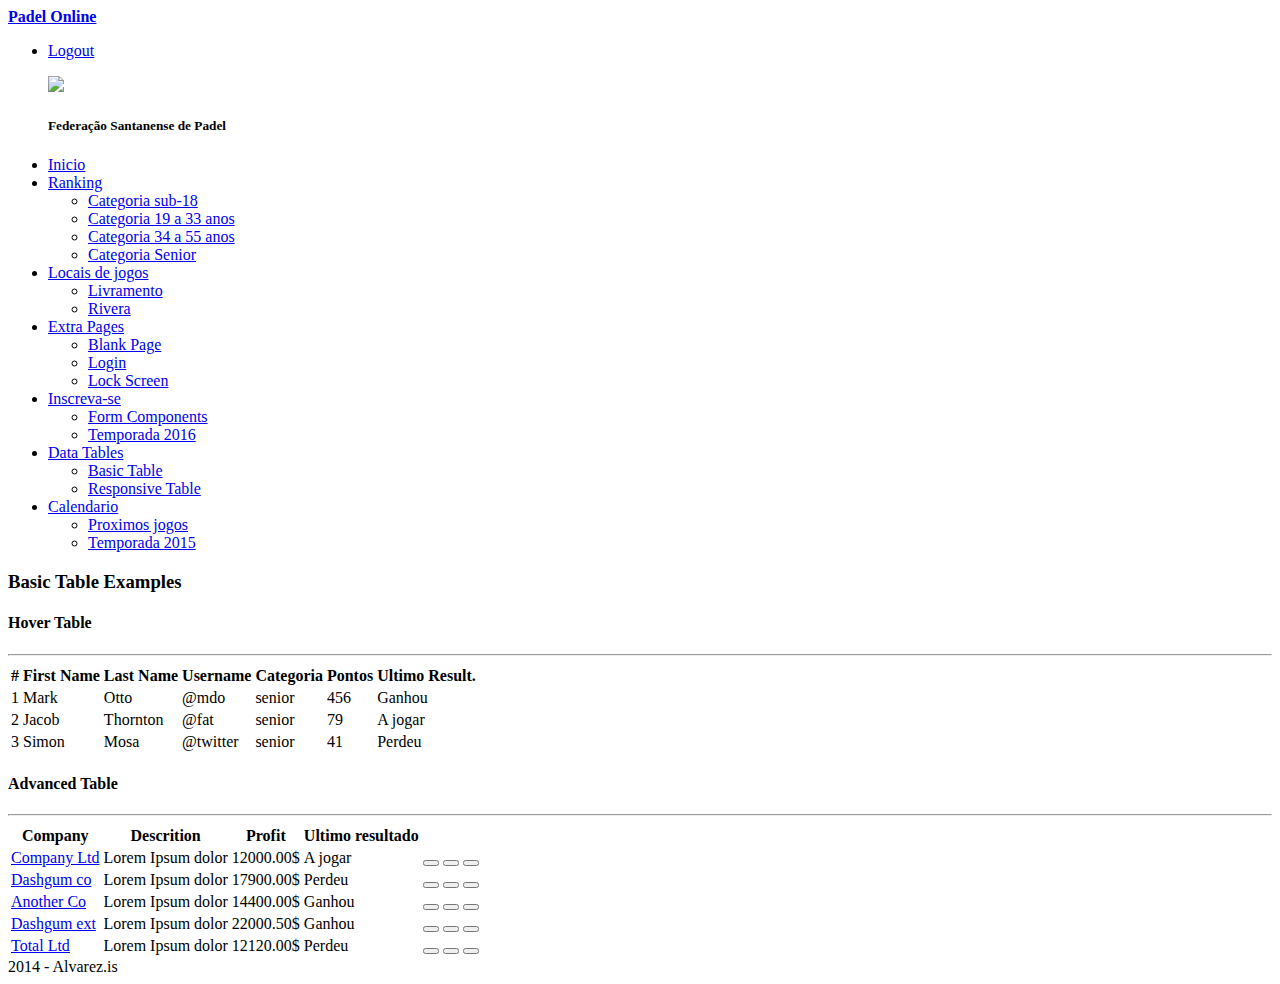
==== commit bae2554e: "parte do bootstrap" ====
--- a/src/basic_table.html
+++ b/src/basic_table.html
@@ -3,7 +3,7 @@
   <head>
     <meta charset="utf-8">
 
-    <title>DASHGUM - Bootstrap Admin Template</title>
+    <title>Confederação Santanense de Padel</title>
 
     <!-- Bootstrap core CSS -->
     <link href="assets/css/bootstrap.css" rel="stylesheet">
@@ -33,9 +33,8 @@
                   <div class="fa fa-bars tooltips" data-placement="right" data-original-title="Toggle Navigation"></div>
               </div>
             <!--logo start-->
-            <a href="index.html" class="logo"><b>DASHGUM FREE</b></a>
+            <a href="index.html" class="logo"><b>Padel Online</b></a>
             <!--logo end-->
-
             <div class="top-menu">
             	<ul class="nav pull-right top-menu">
                     <li><a class="logout" href="login.html">Logout</a></li>
@@ -54,36 +53,36 @@
               <ul class="sidebar-menu" id="nav-accordion">
               
               	  <p class="centered"><a href="profile.html"><img src="assets/img/ui-sam.jpg" class="img-circle" width="60"></a></p>
-              	  <h5 class="centered">Marcel Newman</h5>
+              	  <h5 class="centered">Federação Santanense de Padel</h5>
               	  	
                   <li class="mt">
                       <a href="index.html">
                           <i class="fa fa-dashboard"></i>
-                          <span>Dashboard</span>
+                          <span>Inicio</span>
                       </a>
                   </li>
 
                   <li class="sub-menu">
                       <a href="javascript:;" >
                           <i class="fa fa-desktop"></i>
-                          <span>UI Elements</span>
-                      </a>
-                      <ul class="sub">
-                          <li><a  href="general.html">General</a></li>
-                          <li><a  href="buttons.html">Buttons</a></li>
-                          <li><a  href="panels.html">Panels</a></li>
+                          <span>Ranking</span>
+                      </a>
+                      <ul class="sub">
+                          <li><a  href="#">Categoria sub-18</a></li>
+                          <li><a  href="#">Categoria 19 a 33 anos</a></li>
+                          <li><a  href="#">Categoria 34 a 55 anos</a></li>
+						  <li><a  href="#">Categoria Senior</a></li>
                       </ul>
                   </li>
 
                   <li class="sub-menu">
                       <a href="javascript:;" >
                           <i class="fa fa-cogs"></i>
-                          <span>Components</span>
-                      </a>
-                      <ul class="sub">
-                          <li><a  href="calendar.html">Calendar</a></li>
-                          <li><a  href="gallery.html">Gallery</a></li>
-                          <li><a  href="todo_list.html">Todo List</a></li>
+                          <span>Locais de jogos</span>
+                      </a>
+                      <ul class="sub">
+                          <li><a  href="#">Livramento</a></li>
+                          <li><a  href="#">Rivera</a></li>
                       </ul>
                   </li>
                   <li class="sub-menu">
@@ -92,18 +91,19 @@
                           <span>Extra Pages</span>
                       </a>
                       <ul class="sub">
-                          <li><a  href="blank.html">Blank Page</a></li>
+                          <li><a  href="#">Blank Page</a></li>
                           <li><a  href="login.html">Login</a></li>
-                          <li><a  href="lock_screen.html">Lock Screen</a></li>
+                          <li><a  href="#">Lock Screen</a></li>
                       </ul>
                   </li>
                   <li class="sub-menu">
                       <a href="javascript:;" >
                           <i class="fa fa-tasks"></i>
-                          <span>Forms</span>
+                          <span>Inscreva-se</span>
                       </a>
                       <ul class="sub">
                           <li><a  href="form_component.html">Form Components</a></li>
+						  <li><a  href="#">Temporada 2016</a></li>
                       </ul>
                   </li>
                   <li class="sub-menu">
@@ -119,11 +119,11 @@
                   <li class="sub-menu">
                       <a href="javascript:;" >
                           <i class=" fa fa-bar-chart-o"></i>
-                          <span>Charts</span>
-                      </a>
-                      <ul class="sub">
-                          <li><a  href="morris.html">Morris</a></li>
-                          <li><a  href="chartjs.html">Chartjs</a></li>
+                         <span>Calendario</span>
+                      </a>
+                      <ul class="sub">
+                          <li><a  href="#">Proximos jogos</a></li>
+                          <li><a  href="#">Temporada 2015</a></li>
                       </ul>
                   </li>
 
@@ -133,6 +133,7 @@
       </aside>
       <!--sidebar end-->
       
+     
       <!-- **********************************************************************************************************************************************************
       MAIN CONTENT
       *********************************************************************************************************************************************************** -->
@@ -141,43 +142,7 @@
           <section class="wrapper">
           	<h3><i class="fa fa-angle-right"></i> Basic Table Examples</h3>
 				<div class="row">
-				
-	                  <div class="col-md-12">
-	                  	  <div class="content-panel">
-	                  	  	  <h4><i class="fa fa-angle-right"></i> Basic Table</h4>
-	                  	  	  <hr>
-		                      <table class="table">
-		                          <thead>
-		                          <tr>
-		                              <th>#</th>
-		                              <th>First Name</th>
-		                              <th>Last Name</th>
-		                              <th>Username</th>
-		                          </tr>
-		                          </thead>
-		                          <tbody>
-		                          <tr>
-		                              <td>1</td>
-		                              <td>Mark</td>
-		                              <td>Otto</td>
-		                              <td>@mdo</td>
-		                          </tr>
-		                          <tr>
-		                              <td>2</td>
-		                              <td>Jacob</td>
-		                              <td>Thornton</td>
-		                              <td>@fat</td>
-		                          </tr>
-		                          <tr>
-		                              <td>3</td>
-		                              <td>Larry</td>
-		                              <td>the Bird</td>
-		                              <td>@twitter</td>
-		                          </tr>
-		                          </tbody>
-		                      </table>
-	                  	  </div><! --/content-panel -->
-	                  </div><!-- /col-md-12 -->
+
                   
 	                  <div class="col-md-12 mt">
 	                  	<div class="content-panel">
@@ -190,6 +155,9 @@
 	                                  <th>First Name</th>
 	                                  <th>Last Name</th>
 	                                  <th>Username</th>
+									  <th>Categoria</th>
+									  <th>Pontos</th>
+									  <th>Ultimo Result.</th>
 	                              </tr>
 	                              </thead>
 	                              <tbody>
@@ -198,18 +166,27 @@
 	                                  <td>Mark</td>
 	                                  <td>Otto</td>
 	                                  <td>@mdo</td>
+									  <td>senior</td>
+									  <td>456</td>
+									  <td><span class="label label-success label-mini">Ganhou</span></td>
 	                              </tr>
 	                              <tr>
 	                                  <td>2</td>
 	                                  <td>Jacob</td>
 	                                  <td>Thornton</td>
 	                                  <td>@fat</td>
+									  <td>senior</td>
+									  <td>79</td>
+									  <td><span class="label label-info label-mini">A jogar</span></td>
 	                              </tr>
 	                              <tr>
 	                                  <td>3</td>
 	                                  <td>Simon</td>
 	                                  <td>Mosa</td>
 	                                  <td>@twitter</td>
+									  <td>senior</td>
+									  <td>41</td>
+									  <td><span class="label label-danger label-mini">Perdeu</span></td>
 	                              </tr>
 	                              </tbody>
 	                          </table>
@@ -228,7 +205,7 @@
                                   <th><i class="fa fa-bullhorn"></i> Company</th>
                                   <th class="hidden-phone"><i class="fa fa-question-circle"></i> Descrition</th>
                                   <th><i class="fa fa-bookmark"></i> Profit</th>
-                                  <th><i class=" fa fa-edit"></i> Status</th>
+                                  <th><i class=" fa fa-edit"></i>Ultimo resultado</th>
                                   <th></th>
                               </tr>
                               </thead>
@@ -237,7 +214,7 @@
                                   <td><a href="basic_table.html#">Company Ltd</a></td>
                                   <td class="hidden-phone">Lorem Ipsum dolor</td>
                                   <td>12000.00$ </td>
-                                  <td><span class="label label-info label-mini">Due</span></td>
+                                  <td><span class="label label-info label-mini">A jogar</span></td>
                                   <td>
                                       <button class="btn btn-success btn-xs"><i class="fa fa-check"></i></button>
                                       <button class="btn btn-primary btn-xs"><i class="fa fa-pencil"></i></button>
@@ -252,7 +229,7 @@
                                   </td>
                                   <td class="hidden-phone">Lorem Ipsum dolor</td>
                                   <td>17900.00$ </td>
-                                  <td><span class="label label-warning label-mini">Due</span></td>
+                                  <td><span class="label label-danger label-mini">Perdeu</span></td>
                                   <td>
                                       <button class="btn btn-success btn-xs"><i class="fa fa-check"></i></button>
                                       <button class="btn btn-primary btn-xs"><i class="fa fa-pencil"></i></button>
@@ -267,7 +244,7 @@
                                   </td>
                                   <td class="hidden-phone">Lorem Ipsum dolor</td>
                                   <td>14400.00$ </td>
-                                  <td><span class="label label-success label-mini">Paid</span></td>
+                                  <td><span class="label label-success label-mini">Ganhou</span></td>
                                   <td>
                                       <button class="btn btn-success btn-xs"><i class="fa fa-check"></i></button>
                                       <button class="btn btn-primary btn-xs"><i class="fa fa-pencil"></i></button>
@@ -282,7 +259,7 @@
                                   </td>
                                   <td class="hidden-phone">Lorem Ipsum dolor</td>
                                   <td>22000.50$ </td>
-                                  <td><span class="label label-success label-mini">Paid</span></td>
+                                  <td><span class="label label-success label-mini">Ganhou</span></td>
                                   <td>
                                       <button class="btn btn-success btn-xs"><i class="fa fa-check"></i></button>
                                       <button class="btn btn-primary btn-xs"><i class="fa fa-pencil"></i></button>
@@ -293,7 +270,7 @@
                                   <td><a href="basic_table.html#">Total Ltd</a></td>
                                   <td class="hidden-phone">Lorem Ipsum dolor</td>
                                   <td>12120.00$ </td>
-                                  <td><span class="label label-warning label-mini">Due</span></td>
+                                  <td><span class="label label-danger label-mini">Perdeu</span></td>
                                   <td>
                                       <button class="btn btn-success btn-xs"><i class="fa fa-check"></i></button>
                                       <button class="btn btn-primary btn-xs"><i class="fa fa-pencil"></i></button>
@@ -328,7 +305,6 @@
     <script class="include" type="text/javascript" src="assets/js/jquery.dcjqaccordion.2.7.js"></script>
 
 
-
     <!--common script for all pages-->
     <script src="assets/js/common-scripts.js"></script>
 
@@ -345,3 +321,4 @@
 
   </body>
 </html>
+
